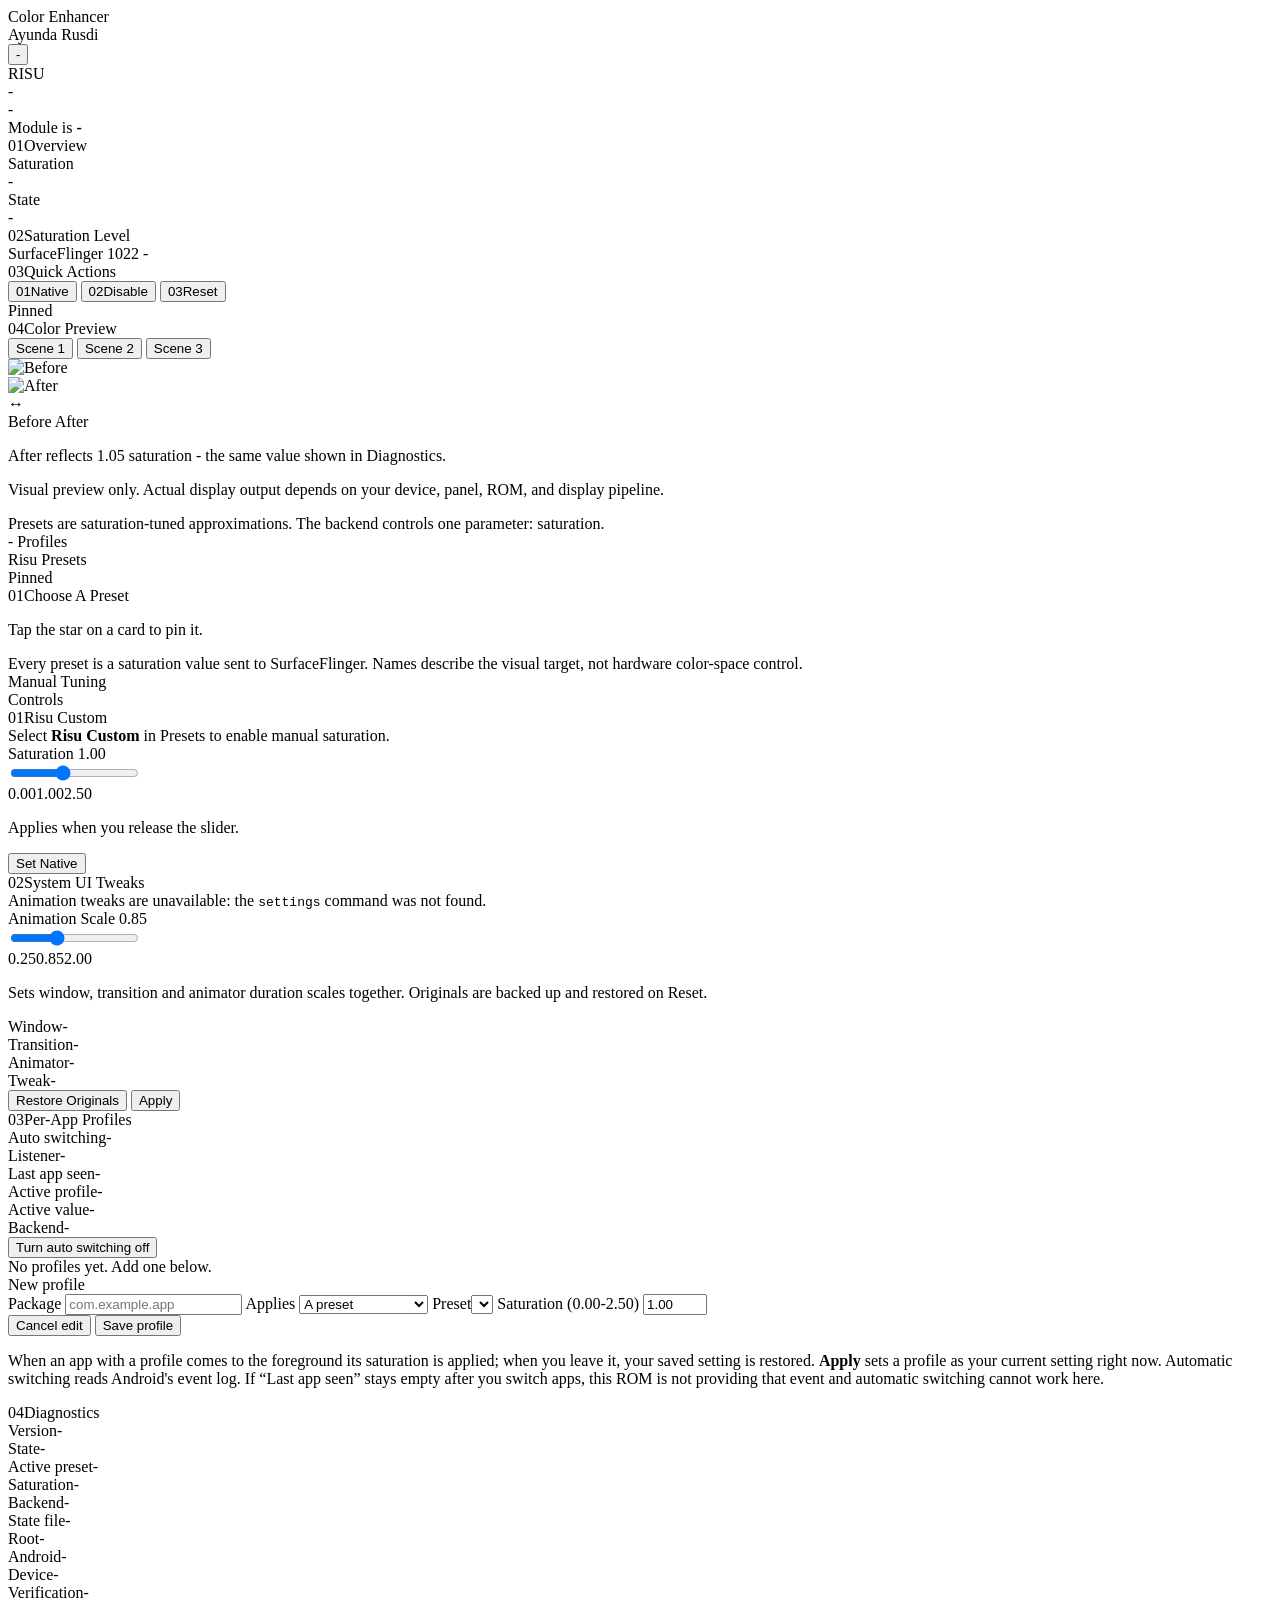
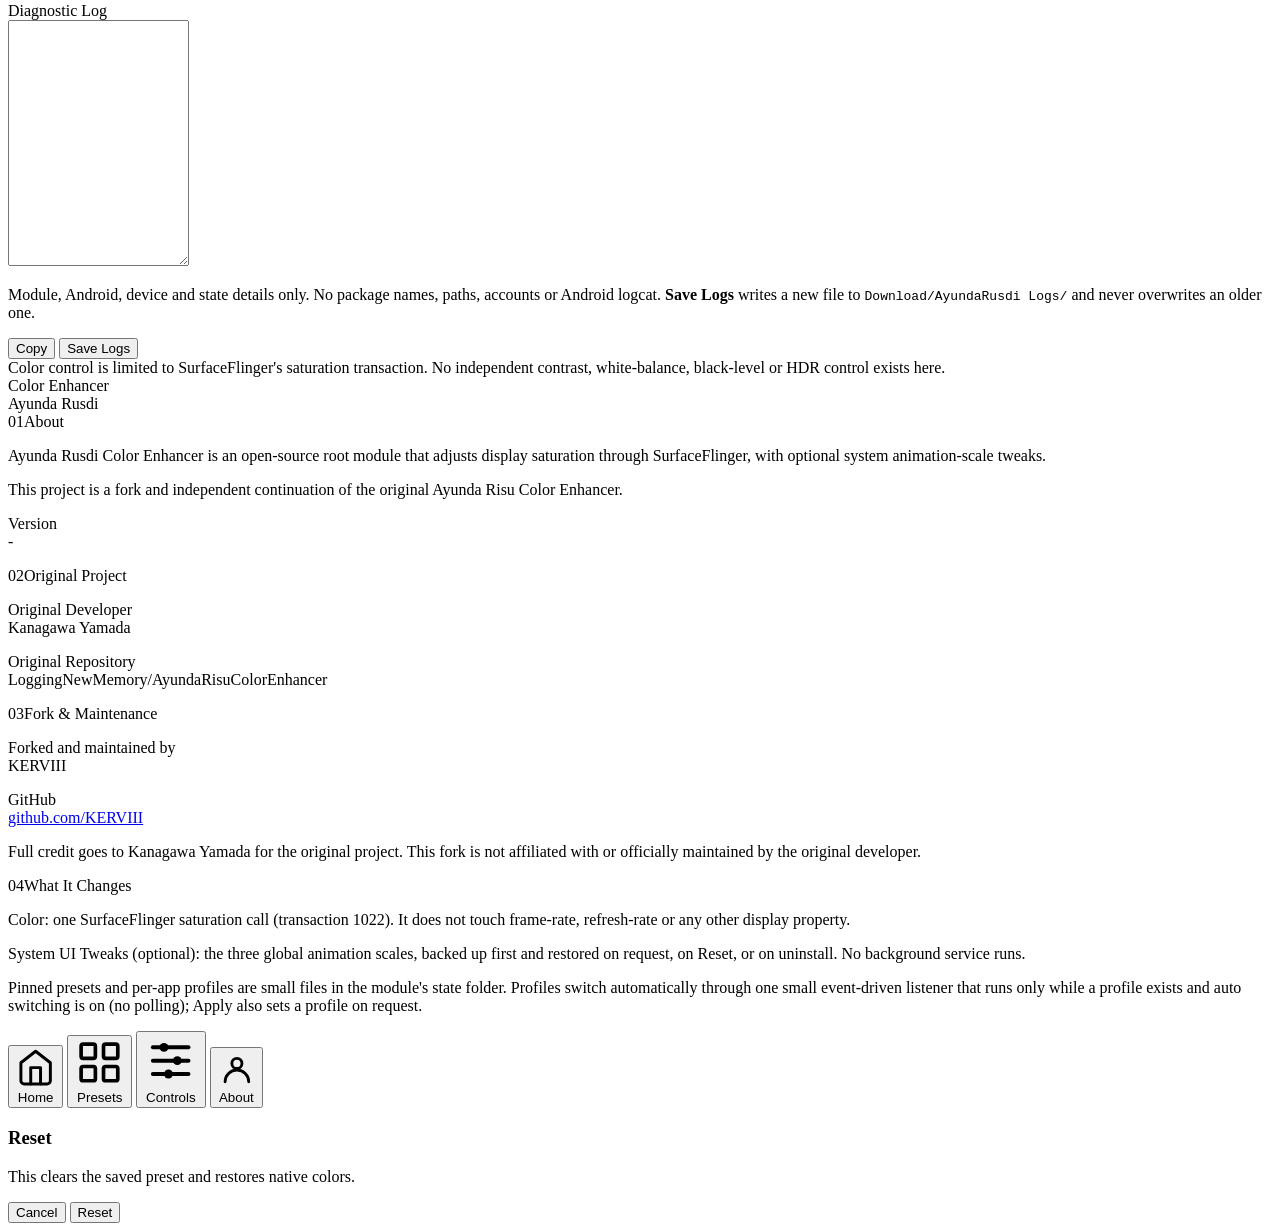
==== Ayunda Rusdi/webroot/index.html @ 76d197ca "stable" ====
<!DOCTYPE html>
<html lang="en">
<head>
<meta charset="UTF-8">
<meta name="viewport" content="width=device-width, initial-scale=1.0, viewport-fit=cover">
<title>Ayunda Rusdi Color Enhancer</title>
<link rel="stylesheet" href="/style.css">
</head>
<body>
<div id="app">

  <!-- ════════════════ HOME ════════════════ -->
  <div class="tab-content active" id="tab-home">
    <div class="page-head">
      <div class="page-eyebrow">Color Enhancer</div>
      <div class="page-title">Ayunda Rusdi</div>
      <button class="status-pill" id="statusPill" type="button" aria-label="Go to Diagnostics">
        <span class="dot" id="statusDot"></span>
        <span id="statusPillText">-</span>
      </button>
    </div>

    <div id="homeErrorSlot"></div>

    <div class="hero">
      <div class="hero-tag">RISU</div>
      <div class="hero-word" id="heroPresetName">-</div>
      <div class="hero-meta" id="heroPresetDesc">-</div>
      <div class="hero-row">
        <span class="dot" id="heroDot"></span>
        <span>Module is <b id="heroStateWord">-</b></span>
      </div>
    </div>

    <div class="sec"><span class="n">01</span><span class="t">Overview</span><span class="rule"></span></div>
    <div class="stat-row">
      <div class="stat-card">
        <div class="lbl">Saturation</div>
        <div class="val" id="statSatQuick">-</div>
      </div>
      <div class="stat-card">
        <div class="lbl">State</div>
        <div class="val" id="statStateQuick">-</div>
      </div>
    </div>

    <div class="sec"><span class="n">02</span><span class="t">Saturation Level</span><span class="rule"></span></div>
    <div class="bar-card">
      <div class="bar-row-head">
        <span class="k">SurfaceFlinger 1022</span>
        <span class="v" id="homeMeterValue">-</span>
      </div>
      <div class="bar-track"><div class="bar-fill" id="homeMeterFill"></div></div>
    </div>

    <div class="sec"><span class="n">03</span><span class="t">Quick Actions</span><span class="rule"></span></div>
    <div class="qa-row">
      <button class="qa-btn" id="qaNative" type="button"><span class="qa-n">01</span>Native</button>
      <button class="qa-btn" id="qaOff" type="button"><span class="qa-n">02</span>Disable</button>
      <button class="qa-btn danger" id="qaReset" type="button"><span class="qa-n">03</span>Reset</button>
    </div>
    <div class="pinned-box hidden" id="homePinnedBox">
      <div class="pinned-label">Pinned</div>
      <div class="chip-row" id="homePinned"></div>
    </div>

    <div class="sec"><span class="n">04</span><span class="t">Color Preview</span><span class="rule"></span></div>
    <div class="preview-card">
      <div class="preview-scene-row">
        <button class="preview-scene-btn active" id="sceneBtn0" type="button">Scene 1</button>
        <button class="preview-scene-btn" id="sceneBtn1" type="button">Scene 2</button>
        <button class="preview-scene-btn" id="sceneBtn2" type="button">Scene 3</button>
      </div>
      <div class="preview-compare" id="previewCompare">
        <img id="previewImgBefore" class="preview-img" alt="Before">
        <div class="preview-after-wrap" id="previewAfterWrap">
          <img id="previewImgAfter" class="preview-img" alt="After">
        </div>
        <div class="preview-divider" id="previewDivider"><span class="preview-handle">&#8596;</span></div>
        <span class="preview-tag preview-tag-before">Before</span>
        <span class="preview-tag preview-tag-after">After</span>
      </div>
      <p class="preview-caption preview-error hidden" id="previewError" role="status"></p>
      <p class="preview-caption">After reflects <span id="previewSatLabel">1.05</span> saturation - the same value shown in Diagnostics.</p>
      <p class="preview-disclaimer">Visual preview only. Actual display output depends on your device, panel, ROM, and display pipeline.</p>
    </div>

    <div class="footnote">Presets are saturation-tuned approximations. The backend controls one parameter: saturation.</div>
  </div>

  <!-- ════════════════ PRESETS ════════════════ -->
  <div class="tab-content" id="tab-presets">
    <div class="page-head">
      <div class="page-eyebrow" id="presetsCount">- Profiles</div>
      <div class="page-title">Risu Presets</div>
    </div>

    <div id="presetsErrorSlot"></div>

    <div class="pinned-box hidden" id="presetsPinnedBox">
      <div class="pinned-label">Pinned</div>
      <div class="chip-row" id="presetsPinned"></div>
    </div>

    <div class="sec"><span class="n">01</span><span class="t">Choose A Preset</span><span class="rule"></span></div>
    <div class="grid-2" id="presetGrid"></div>
    <p class="footnote tight">Tap the star on a card to pin it.</p>

    <div class="footnote">Every preset is a saturation value sent to SurfaceFlinger. Names describe the visual target, not hardware color-space control.</div>
  </div>

  <!-- ════════════════ CONTROLS ════════════════ -->
  <div class="tab-content" id="tab-controls">
    <div class="page-head">
      <div class="page-eyebrow">Manual Tuning</div>
      <div class="page-title">Controls</div>
    </div>

    <div id="controlsErrorSlot"></div>

    <div class="sec"><span class="n">01</span><span class="t">Risu Custom</span><span class="rule"></span></div>
    <div class="hint-card" id="customHint">Select <b>Risu Custom</b> in Presets to enable manual saturation.</div>
    <div class="slider-card" id="customCard">
      <div class="head">
        <span class="name">Saturation</span>
        <span class="readout" id="customValueDisplay">1.00</span>
      </div>
      <input id="customSlider" type="range" min="0" max="2.5" value="1.0" step="0.01" aria-label="Custom saturation">
      <div class="slider-labels"><span>0.00</span><span>1.00</span><span>2.50</span></div>
      <p class="slider-note">Applies when you release the slider.</p>
      <div class="slider-actions">
        <button class="cm-btn-secondary" id="customNativeButton" type="button">Set Native</button>
      </div>
    </div>

    <div class="sec"><span class="n">02</span><span class="t">System UI Tweaks</span><span class="rule"></span></div>
    <div id="tweaksUnsupported" class="hint-card hidden">Animation tweaks are unavailable: the <code>settings</code> command was not found.</div>
    <div class="slider-card" id="tweaksCard">
      <div class="head">
        <span class="name">Animation Scale</span>
        <span class="readout" id="tweakValueDisplay">0.85</span>
      </div>
      <input id="tweakSlider" type="range" min="0.25" max="2" value="0.85" step="0.05" aria-label="Animation scale">
      <div class="slider-labels"><span>0.25</span><span>0.85</span><span>2.00</span></div>
      <p class="slider-note">Sets window, transition and animator duration scales together. Originals are backed up and restored on Reset.</p>
      <div class="status-card tweak-rows">
        <div class="status-row"><span class="k">Window</span><span class="v" id="twWindow">-</span></div>
        <div class="status-row"><span class="k">Transition</span><span class="v" id="twTransition">-</span></div>
        <div class="status-row"><span class="k">Animator</span><span class="v" id="twAnimator">-</span></div>
        <div class="status-row"><span class="k">Tweak</span><span class="v" id="twApplied">-</span></div>
      </div>
      <div class="slider-actions">
        <button class="cm-btn-secondary" id="tweakResetButton" type="button">Restore Originals</button>
        <button class="cm-btn-solid" id="tweakApplyButton" type="button">Apply</button>
      </div>
    </div>

    <div class="sec"><span class="n">03</span><span class="t">Per-App Profiles</span><span class="rule"></span></div>
    <div class="status-card" id="autoCard">
      <div class="status-row"><span class="k">Auto switching</span><span class="v" id="autoState">-</span></div>
      <div class="status-row"><span class="k">Listener</span><span class="v" id="watcherState">-</span></div>
      <div class="status-row"><span class="k">Last app seen</span><span class="v" id="lastFg">-</span></div>
      <div class="status-row"><span class="k">Active profile</span><span class="v" id="overrideNow">-</span></div>
      <div class="status-row"><span class="k">Active value</span><span class="v" id="overrideVal">-</span></div>
      <div class="status-row"><span class="k">Backend</span><span class="v" id="applyResult">-</span></div>
    </div>
    <div class="slider-actions auto-actions"><button class="cm-btn-secondary" id="autoToggle" type="button">Turn auto switching off</button></div>
    <div class="hint-card" id="profileEmpty">No profiles yet. Add one below.</div>
    <div class="profile-list" id="profileList"></div>
    <div class="slider-card" id="profileForm">
      <div class="head"><span class="name" id="profileFormTitle">New profile</span></div>
      <label class="fld"><span>Package</span>
        <input id="profilePkg" type="text" autocapitalize="none" autocomplete="off" autocorrect="off" spellcheck="false" maxlength="200" placeholder="com.example.app"></label>
      <label class="fld"><span>Applies</span>
        <select id="profileKind"><option value="preset">A preset</option><option value="sat">A saturation value</option></select></label>
      <label class="fld" id="profilePresetWrap"><span>Preset</span><select id="profilePreset"></select></label>
      <label class="fld hidden" id="profileSatWrap"><span>Saturation (0.00-2.50)</span>
        <input id="profileSat" type="number" step="0.01" min="0" max="2.5" inputmode="decimal" value="1.00"></label>
      <div class="slider-actions">
        <button class="cm-btn-secondary hidden" id="profileCancel" type="button">Cancel edit</button>
        <button class="cm-btn-solid" id="profileSave" type="button">Save profile</button>
      </div>
      <p class="slider-note">When an app with a profile comes to the foreground its saturation is applied; when you leave it, your saved setting is restored. <b>Apply</b> sets a profile as your current setting right now. Automatic switching reads Android's event log. If “Last app seen” stays empty after you switch apps, this ROM is not providing that event and automatic switching cannot work here.</p>
    </div>

    <div class="sec"><span class="n">04</span><span class="t">Diagnostics</span><span class="rule"></span></div>
    <div class="status-card">
      <div class="status-row"><span class="k">Version</span><span class="v" id="statVersion">-</span></div>
      <div class="status-row"><span class="k">State</span><span class="v" id="statState">-</span></div>
      <div class="status-row"><span class="k">Active preset</span><span class="v" id="statPreset">-</span></div>
      <div class="status-row"><span class="k">Saturation</span><span class="v" id="statSaturation">-</span></div>
      <div class="status-row"><span class="k">Backend</span><span class="v" id="statBackend">-</span></div>
      <div class="status-row"><span class="k">State file</span><span class="v" id="statRead">-</span></div>
      <div class="status-row"><span class="k">Root</span><span class="v" id="statRoot">-</span></div>
      <div class="status-row"><span class="k">Android</span><span class="v" id="statAndroid">-</span></div>
      <div class="status-row"><span class="k">Device</span><span class="v" id="statModel">-</span></div>
      <div class="status-row"><span class="k">Verification</span><span class="v" id="statVerify">-</span></div>
    </div>

    <div class="slider-card" id="logCard">
      <div class="head"><span class="name">Diagnostic Log</span></div>
      <textarea id="diagText" class="diag-text" readonly rows="16" aria-label="Diagnostic log" spellcheck="false"></textarea>
      <p class="slider-note">Module, Android, device and state details only. No package names, paths, accounts or Android logcat. <b>Save Logs</b> writes a new file to <code>Download/AyundaRusdi Logs/</code> and never overwrites an older one.</p>
      <p class="share-status" id="logStatus" role="status" aria-live="polite"></p>
      <div class="slider-actions">
        <button class="cm-btn-secondary" id="diagCopyButton" type="button">Copy</button>
        <button class="cm-btn-solid" id="diagSaveButton" type="button">Save Logs</button>
      </div>
    </div>

    <div class="footnote">Color control is limited to SurfaceFlinger's saturation transaction. No independent contrast, white-balance, black-level or HDR control exists here.</div>
  </div>

  <!-- ════════════════ ABOUT ════════════════ -->
  <div class="tab-content" id="tab-about">
    <div class="page-head">
      <div class="page-eyebrow">Color Enhancer</div>
      <div class="page-title">Ayunda Rusdi</div>
    </div>

    <div id="aboutErrorSlot"></div>
    <div class="sec"><span class="n">01</span><span class="t">About</span><span class="rule"></span></div>
    <div class="about-card">
      <p>Ayunda Rusdi Color Enhancer is an open-source root module that adjusts display saturation through SurfaceFlinger, with optional system animation-scale tweaks.</p>
      <p>This project is a fork and independent continuation of the original Ayunda Risu Color Enhancer.</p>
      <p><span class="about-k">Version</span><br><span id="aboutVersion">-</span></p>
    </div>

    <div class="sec"><span class="n">02</span><span class="t">Original Project</span><span class="rule"></span></div>
    <div class="about-card">
      <p><span class="about-k">Original Developer</span><br>Kanagawa Yamada</p>
      <p><span class="about-k">Original Repository</span><br>LoggingNewMemory/AyundaRisuColorEnhancer</p>
    </div>

    <div class="sec"><span class="n">03</span><span class="t">Fork &amp; Maintenance</span><span class="rule"></span></div>
    <div class="about-card">
      <p><span class="about-k">Forked and maintained by</span><br>KERVIII</p>
      <p><span class="about-k">GitHub</span><br><a class="about-link" href="https://github.com/KERVIII" target="_blank" rel="noopener">github.com/KERVIII</a></p>
      <p>Full credit goes to Kanagawa Yamada for the original project. This fork is not affiliated with or officially maintained by the original developer.</p>
    </div>

    <div class="sec"><span class="n">04</span><span class="t">What It Changes</span><span class="rule"></span></div>
    <div class="about-card">
      <p>Color: one SurfaceFlinger saturation call (transaction 1022). It does not touch frame-rate, refresh-rate or any other display property.</p>
      <p>System UI Tweaks (optional): the three global animation scales, backed up first and restored on request, on Reset, or on uninstall. No background service runs.</p>
      <p>Pinned presets and per-app profiles are small files in the module's state folder. Profiles switch automatically through one small event-driven listener that runs only while a profile exists and auto switching is on (no polling); Apply also sets a profile on request.</p>
    </div>
  </div>

  <!-- ════════════════ FLOATING NAVBAR ════════════════ -->
  <div id="bottom-nav-wrap">
    <nav id="bottom-nav">
      <div class="knav-items" id="knavItems">
        <div class="knav-knob" id="knavKnob"><span class="knav-knob-icon" id="knavKnobIcon"></span></div>
        <button class="knav-item active" data-tab="home" type="button">
          <svg viewBox="0 0 24 24" fill="none" stroke="currentColor" stroke-width="1.8" stroke-linecap="round" stroke-linejoin="round"><path d="M3 9l9-7 9 7v11a2 2 0 0 1-2 2H5a2 2 0 0 1-2-2z"/><polyline points="9 22 9 12 15 12 15 22"/></svg>
          <span>Home</span>
        </button>
        <button class="knav-item" data-tab="presets" type="button">
          <svg viewBox="0 0 24 24" fill="none" stroke="currentColor" stroke-width="1.8" stroke-linecap="round" stroke-linejoin="round"><rect x="3" y="3" width="7" height="7" rx="1"/><rect x="14" y="3" width="7" height="7" rx="1"/><rect x="3" y="14" width="7" height="7" rx="1"/><rect x="14" y="14" width="7" height="7" rx="1"/></svg>
          <span>Presets</span>
        </button>
        <button class="knav-item" data-tab="controls" type="button">
          <svg viewBox="0 0 24 24" fill="none" stroke="currentColor" stroke-width="1.8" stroke-linecap="round" stroke-linejoin="round"><line x1="4" y1="6" x2="20" y2="6"/><circle cx="9" cy="6" r="2" fill="currentColor" stroke="none"/><line x1="4" y1="12" x2="20" y2="12"/><circle cx="15" cy="12" r="2" fill="currentColor" stroke="none"/><line x1="4" y1="18" x2="20" y2="18"/><circle cx="11" cy="18" r="2" fill="currentColor" stroke="none"/></svg>
          <span>Controls</span>
        </button>
        <button class="knav-item" data-tab="about" type="button">
          <svg viewBox="0 0 24 24" fill="none" stroke="currentColor" stroke-width="1.8" stroke-linecap="round" stroke-linejoin="round"><circle cx="12" cy="8.5" r="3.2"/><path d="M4.5 20.2a7.5 7.5 0 0 1 15 0"/></svg>
          <span>About</span>
        </button>
      </div>
    </nav>
  </div>

  <!-- ════════════════ CONFIRM DIALOG (Reset only) ════════════════ -->
  <div id="confirm-overlay">
    <div class="confirm-sheet">
      <h3 id="confirm-title">Reset</h3>
      <p id="confirm-desc">This clears the saved preset and restores native colors.</p>
      <div class="confirm-actions">
        <button class="btn-secondary" id="confirmNoButton" type="button">Cancel</button>
        <button class="btn-solid" id="confirmYesButton" type="button">Reset</button>
      </div>
    </div>
  </div>

  <!-- ════════════════ TOAST ════════════════ -->
  <div id="toast"></div>

</div>
<script src="/app.js"></script>
</body>
</html>
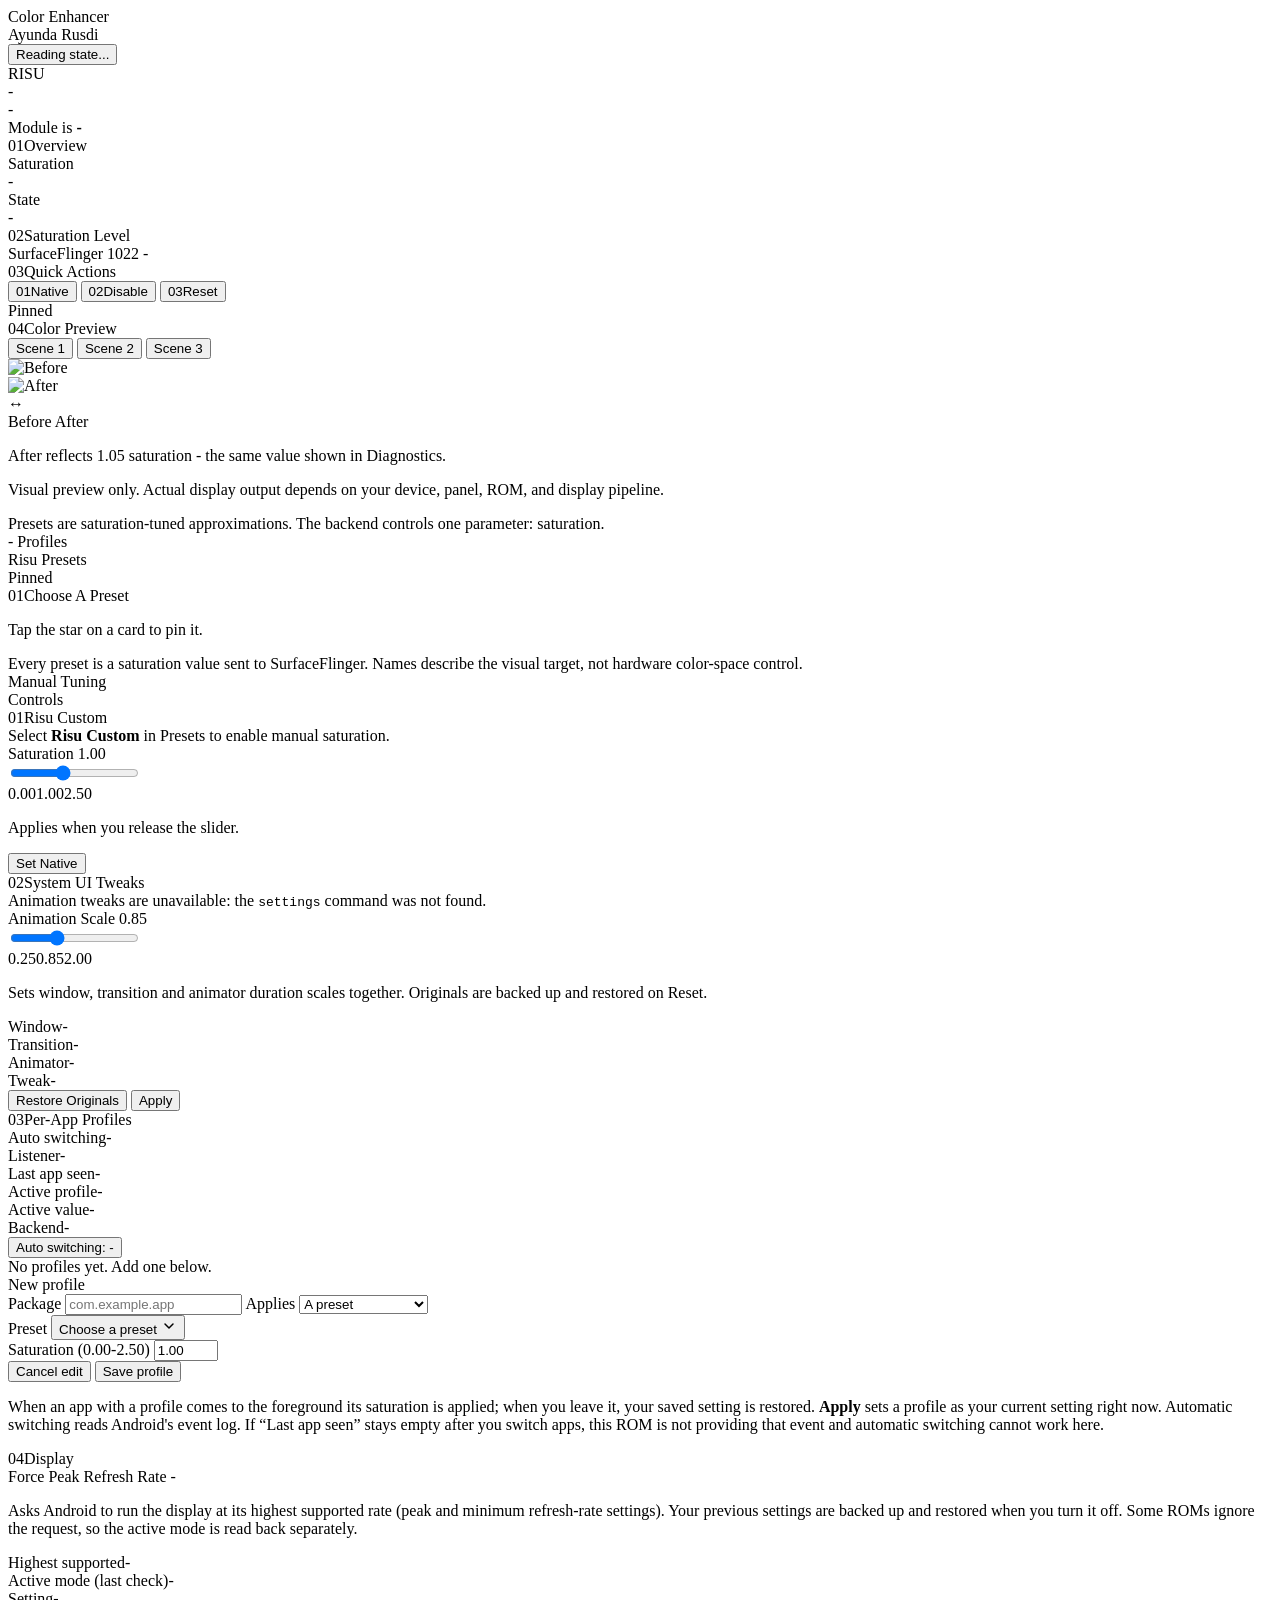
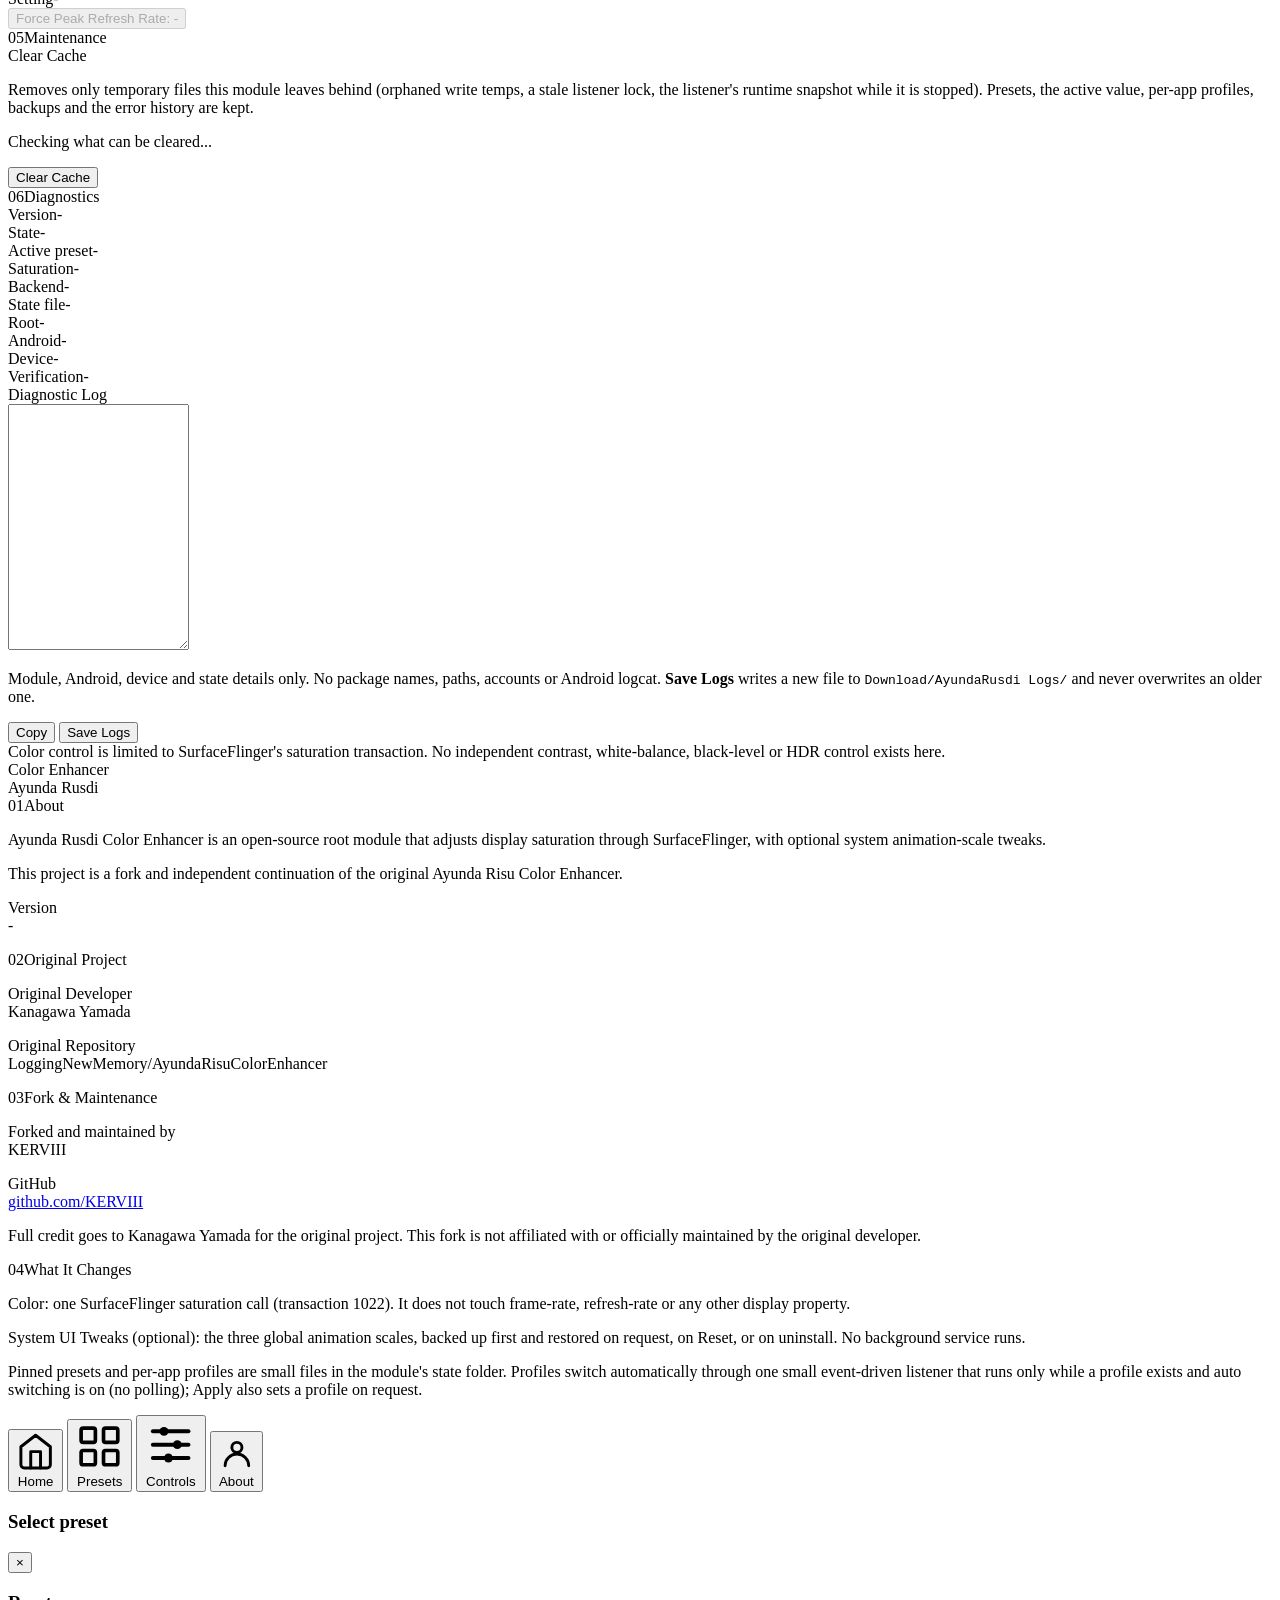
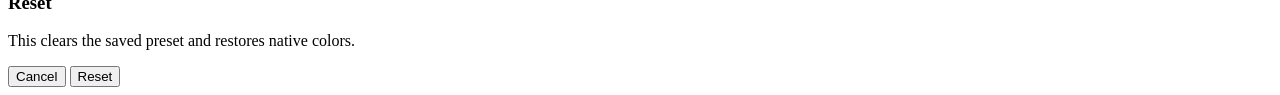
==== commit 60e8f90d: "Add files via upload" ====
--- a/Ayunda Rusdi/webroot/index.html
+++ b/Ayunda Rusdi/webroot/index.html
@@ -16,7 +16,7 @@
       <div class="page-title">Ayunda Rusdi</div>
       <button class="status-pill" id="statusPill" type="button" aria-label="Go to Diagnostics">
         <span class="dot" id="statusDot"></span>
-        <span id="statusPillText">-</span>
+        <span id="statusPillText">Reading state...</span>
       </button>
     </div>
 
@@ -72,9 +72,9 @@
         <button class="preview-scene-btn" id="sceneBtn2" type="button">Scene 3</button>
       </div>
       <div class="preview-compare" id="previewCompare">
-        <img id="previewImgBefore" class="preview-img" alt="Before">
+        <img id="previewImgBefore" class="preview-img" alt="Before" decoding="async">
         <div class="preview-after-wrap" id="previewAfterWrap">
-          <img id="previewImgAfter" class="preview-img" alt="After">
+          <img id="previewImgAfter" class="preview-img" alt="After" decoding="async">
         </div>
         <div class="preview-divider" id="previewDivider"><span class="preview-handle">&#8596;</span></div>
         <span class="preview-tag preview-tag-before">Before</span>
@@ -164,7 +164,7 @@
       <div class="status-row"><span class="k">Active value</span><span class="v" id="overrideVal">-</span></div>
       <div class="status-row"><span class="k">Backend</span><span class="v" id="applyResult">-</span></div>
     </div>
-    <div class="slider-actions auto-actions"><button class="cm-btn-secondary" id="autoToggle" type="button">Turn auto switching off</button></div>
+    <div class="slider-actions auto-actions"><button class="cm-btn-secondary" id="autoToggle" type="button" aria-pressed="false">Auto switching: -</button></div>
     <div class="hint-card" id="profileEmpty">No profiles yet. Add one below.</div>
     <div class="profile-list" id="profileList"></div>
     <div class="slider-card" id="profileForm">
@@ -173,7 +173,12 @@
         <input id="profilePkg" type="text" autocapitalize="none" autocomplete="off" autocorrect="off" spellcheck="false" maxlength="200" placeholder="com.example.app"></label>
       <label class="fld"><span>Applies</span>
         <select id="profileKind"><option value="preset">A preset</option><option value="sat">A saturation value</option></select></label>
-      <label class="fld" id="profilePresetWrap"><span>Preset</span><select id="profilePreset"></select></label>
+      <div class="fld" id="profilePresetWrap"><span id="profilePresetLabel">Preset</span>
+        <input type="hidden" id="profilePreset" value="">
+        <button type="button" class="psel-trigger" id="profilePresetBtn" aria-haspopup="dialog" aria-expanded="false" aria-labelledby="profilePresetLabel profilePresetBtnText">
+          <span class="psel-trigger-text" id="profilePresetBtnText">Choose a preset</span>
+          <svg class="psel-chev" viewBox="0 0 24 24" width="16" height="16" fill="none" stroke="currentColor" stroke-width="2.2" stroke-linecap="round" stroke-linejoin="round" aria-hidden="true"><path d="M6 9l6 6 6-6"/></svg>
+        </button></div>
       <label class="fld hidden" id="profileSatWrap"><span>Saturation (0.00-2.50)</span>
         <input id="profileSat" type="number" step="0.01" min="0" max="2.5" inputmode="decimal" value="1.00"></label>
       <div class="slider-actions">
@@ -183,7 +188,32 @@
       <p class="slider-note">When an app with a profile comes to the foreground its saturation is applied; when you leave it, your saved setting is restored. <b>Apply</b> sets a profile as your current setting right now. Automatic switching reads Android's event log. If “Last app seen” stays empty after you switch apps, this ROM is not providing that event and automatic switching cannot work here.</p>
     </div>
 
-    <div class="sec"><span class="n">04</span><span class="t">Diagnostics</span><span class="rule"></span></div>
+    <div class="sec"><span class="n">04</span><span class="t">Display</span><span class="rule"></span></div>
+    <div id="refreshUnsupported" class="hint-card hidden"></div>
+    <div class="slider-card" id="refreshCard">
+      <div class="head">
+        <span class="name">Force Peak Refresh Rate</span>
+        <span class="readout" id="refreshReadout">-</span>
+      </div>
+      <p class="slider-note">Asks Android to run the display at its highest supported rate (peak and minimum refresh-rate settings). Your previous settings are backed up and restored when you turn it off. Some ROMs ignore the request, so the active mode is read back separately.</p>
+      <div class="status-card tweak-rows">
+        <div class="status-row"><span class="k">Highest supported</span><span class="v" id="rfMax">-</span></div>
+        <div class="status-row"><span class="k">Active mode (last check)</span><span class="v" id="rfCurrent">-</span></div>
+        <div class="status-row"><span class="k">Setting</span><span class="v" id="rfSetting">-</span></div>
+      </div>
+      <div class="slider-actions"><button class="cm-btn-solid" id="refreshToggle" type="button" aria-pressed="false" disabled>Force Peak Refresh Rate: -</button></div>
+    </div>
+
+    <div class="sec"><span class="n">05</span><span class="t">Maintenance</span><span class="rule"></span></div>
+    <div class="slider-card" id="cacheCard">
+      <div class="head"><span class="name">Clear Cache</span></div>
+      <p class="slider-note">Removes only temporary files this module leaves behind (orphaned write temps, a stale listener lock, the listener's runtime snapshot while it is stopped). Presets, the active value, per-app profiles, backups and the error history are kept.</p>
+      <p class="slider-note" id="cacheInfo">Checking what can be cleared...</p>
+      <p class="share-status" id="cacheStatus" role="status" aria-live="polite"></p>
+      <div class="slider-actions"><button class="cm-btn-solid" id="cacheClearButton" type="button">Clear Cache</button></div>
+    </div>
+
+    <div class="sec"><span class="n">06</span><span class="t">Diagnostics</span><span class="rule"></span></div>
     <div class="status-card">
       <div class="status-row"><span class="k">Version</span><span class="v" id="statVersion">-</span></div>
       <div class="status-row"><span class="k">State</span><span class="v" id="statState">-</span></div>
@@ -273,6 +303,16 @@
   </div>
 
   <!-- ════════════════ CONFIRM DIALOG (Reset only) ════════════════ -->
+  <div id="presetSheet" class="psel-overlay" aria-hidden="true">
+    <div class="psel-sheet" role="dialog" aria-modal="true" aria-labelledby="pselTitle" tabindex="-1">
+      <div class="psel-head">
+        <h3 id="pselTitle">Select preset</h3>
+        <button type="button" class="psel-close" id="pselClose" aria-label="Close preset selector">&times;</button>
+      </div>
+      <div class="psel-list" id="pselList" role="radiogroup" aria-labelledby="pselTitle"></div>
+    </div>
+  </div>
+
   <div id="confirm-overlay">
     <div class="confirm-sheet">
       <h3 id="confirm-title">Reset</h3>
